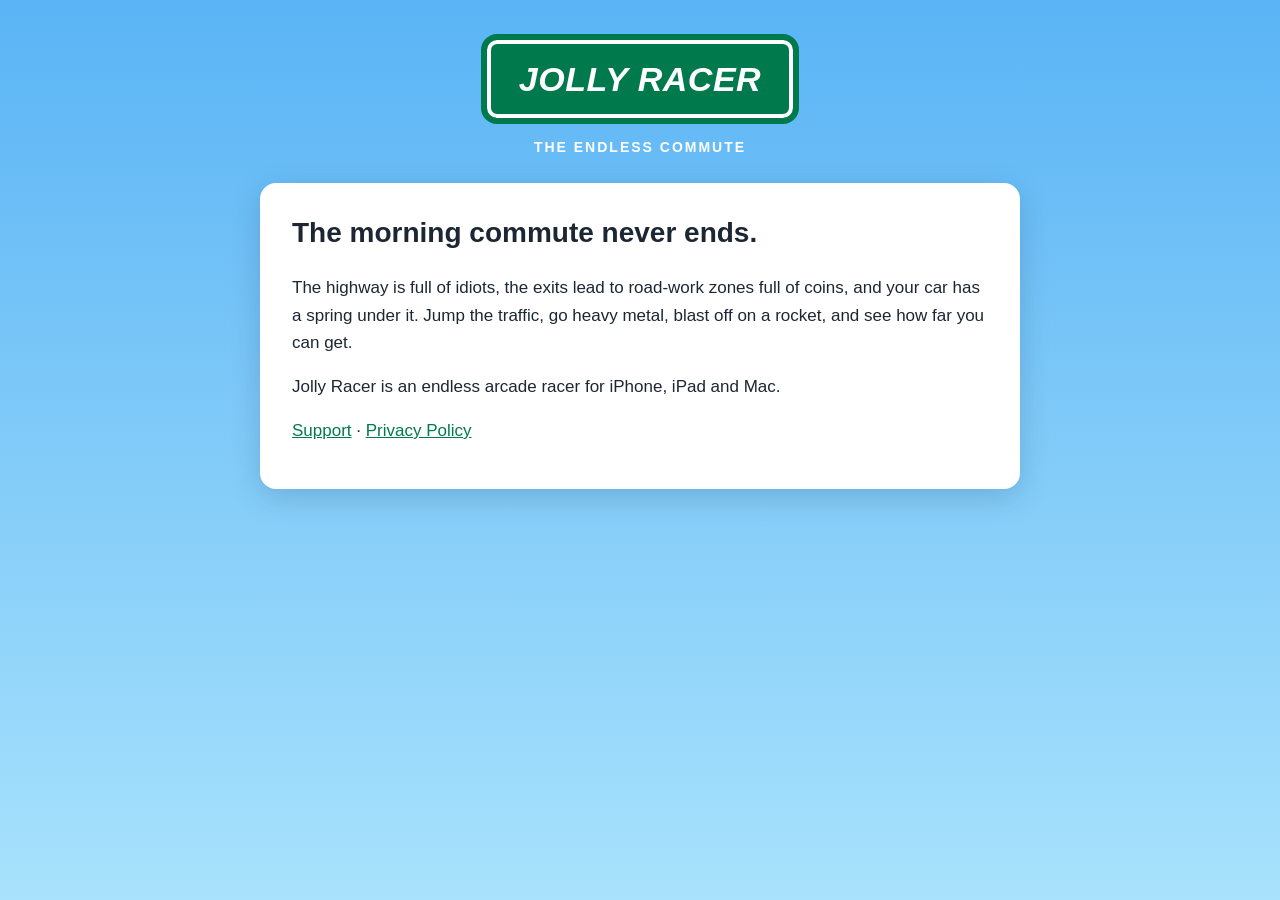
==== index.html @ 312b2e0e "Add the Jolly Racer site: home, support and privacy policy Co-Authored-By: Claude Opus 5.5 <noreply@" ====
<!doctype html>
<html lang="en">
<head>
  <meta charset="utf-8">
  <meta name="viewport" content="width=device-width, initial-scale=1">
  <title>Jolly Racer</title>
  <link rel="stylesheet" href="style.css">
</head>
<body>
  <header>
    <a class="sign" href="./">JOLLY RACER</a>
    <p>THE ENDLESS COMMUTE</p>
  </header>
  <main>
    <h1>The morning commute never ends.</h1>
    <p>The highway is full of idiots, the exits lead to road-work zones full of coins, and your car has a spring
    under it. Jump the traffic, go heavy metal, blast off on a rocket, and see how far you can get.</p>
    <p>Jolly Racer is an endless arcade racer for iPhone, iPad and Mac.</p>
    <p><a href="support/">Support</a> · <a href="privacy/">Privacy Policy</a></p>
  </main>
</body>
</html>
---- style.css ----
:root {
  --sky: #5ab4f5;
  --sky-light: #a8e2fc;
  --sign: #007a4d;
  --ink: #1d2733;
  --muted: #4a5868;
  --card: #ffffff;
}

* { box-sizing: border-box; }

body {
  margin: 0;
  font: 17px/1.6 -apple-system, BlinkMacSystemFont, "Segoe UI", Roboto, Helvetica, Arial, sans-serif;
  color: var(--ink);
  background: linear-gradient(var(--sky), var(--sky-light)) fixed;
  min-height: 100vh;
}

header {
  text-align: center;
  padding: 40px 16px 24px;
}

.sign {
  display: inline-block;
  background: var(--sign);
  color: #fff;
  border: 4px solid #fff;
  outline: 6px solid var(--sign);
  border-radius: 10px;
  padding: 8px 28px;
  font-weight: 800;
  font-style: italic;
  font-size: 34px;
  letter-spacing: 0.5px;
  text-decoration: none;
}

header p {
  margin: 18px 0 0;
  color: #fff;
  font-weight: 700;
  letter-spacing: 2px;
  font-size: 14px;
}

main {
  max-width: 760px;
  margin: 0 auto 32px;
  padding: 28px 32px;
  background: var(--card);
  border-radius: 16px;
  box-shadow: 0 8px 30px rgba(0, 40, 80, 0.18);
}

h1 { margin-top: 0; font-size: 28px; }
h2 { font-size: 20px; margin-top: 32px; }
a { color: var(--sign); }
.muted { color: var(--muted); font-size: 15px; }

nav {
  text-align: center;
  padding-bottom: 40px;
}

nav a {
  color: #fff;
  font-weight: 700;
  margin: 0 12px;
}

@media (max-width: 600px) {
  main { margin: 0 16px 24px; padding: 22px 20px; }
  .sign { font-size: 26px; padding: 6px 18px; }
}
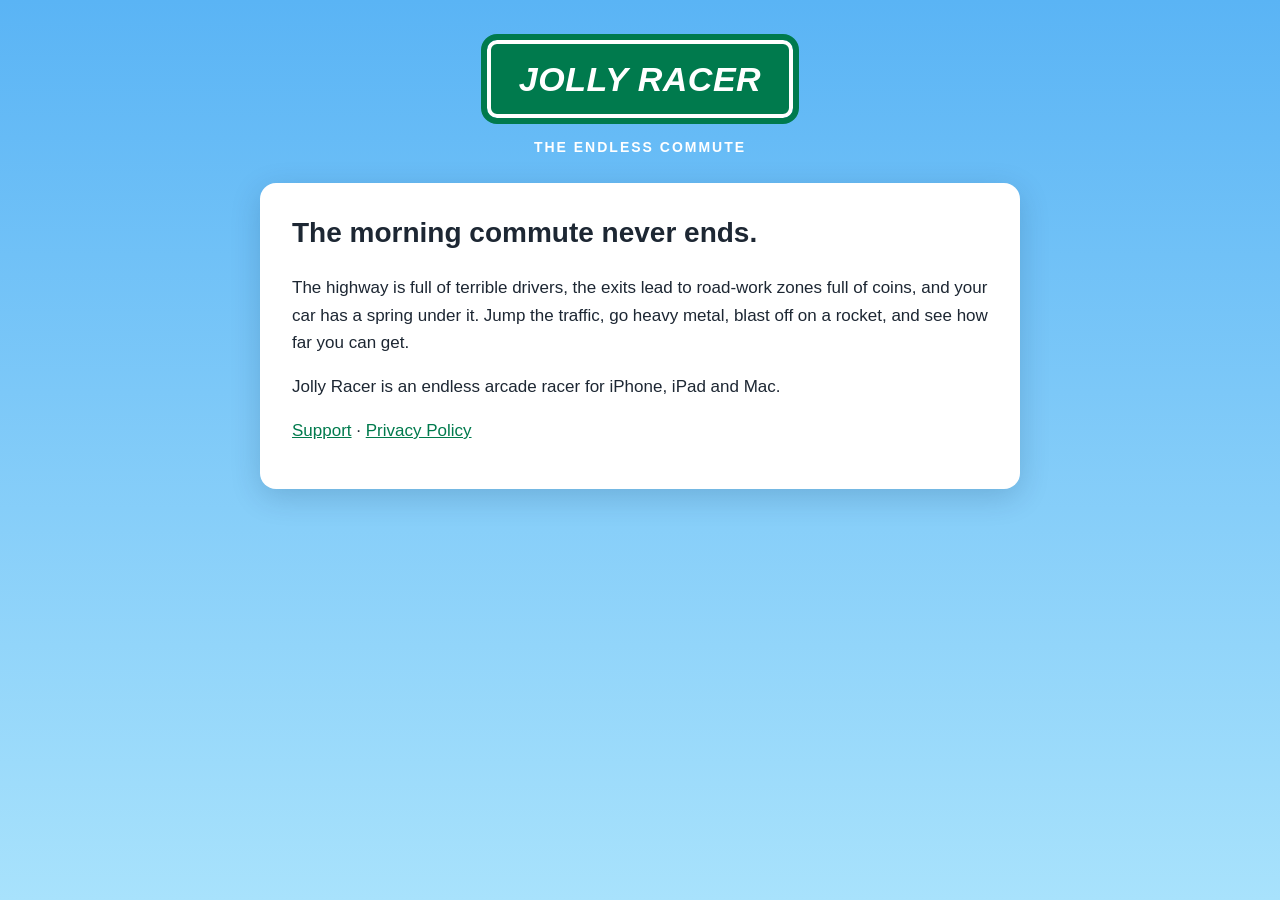
==== commit d38d33da: "Say terrible drivers instead of idiots on the home page Co-Authored-By: Claude Opus 5.5 <noreply@ant" ====
--- a/index.html
+++ b/index.html
@@ -13,7 +13,7 @@
   </header>
   <main>
     <h1>The morning commute never ends.</h1>
-    <p>The highway is full of idiots, the exits lead to road-work zones full of coins, and your car has a spring
+    <p>The highway is full of terrible drivers, the exits lead to road-work zones full of coins, and your car has a spring
     under it. Jump the traffic, go heavy metal, blast off on a rocket, and see how far you can get.</p>
     <p>Jolly Racer is an endless arcade racer for iPhone, iPad and Mac.</p>
     <p><a href="support/">Support</a> · <a href="privacy/">Privacy Policy</a></p>
